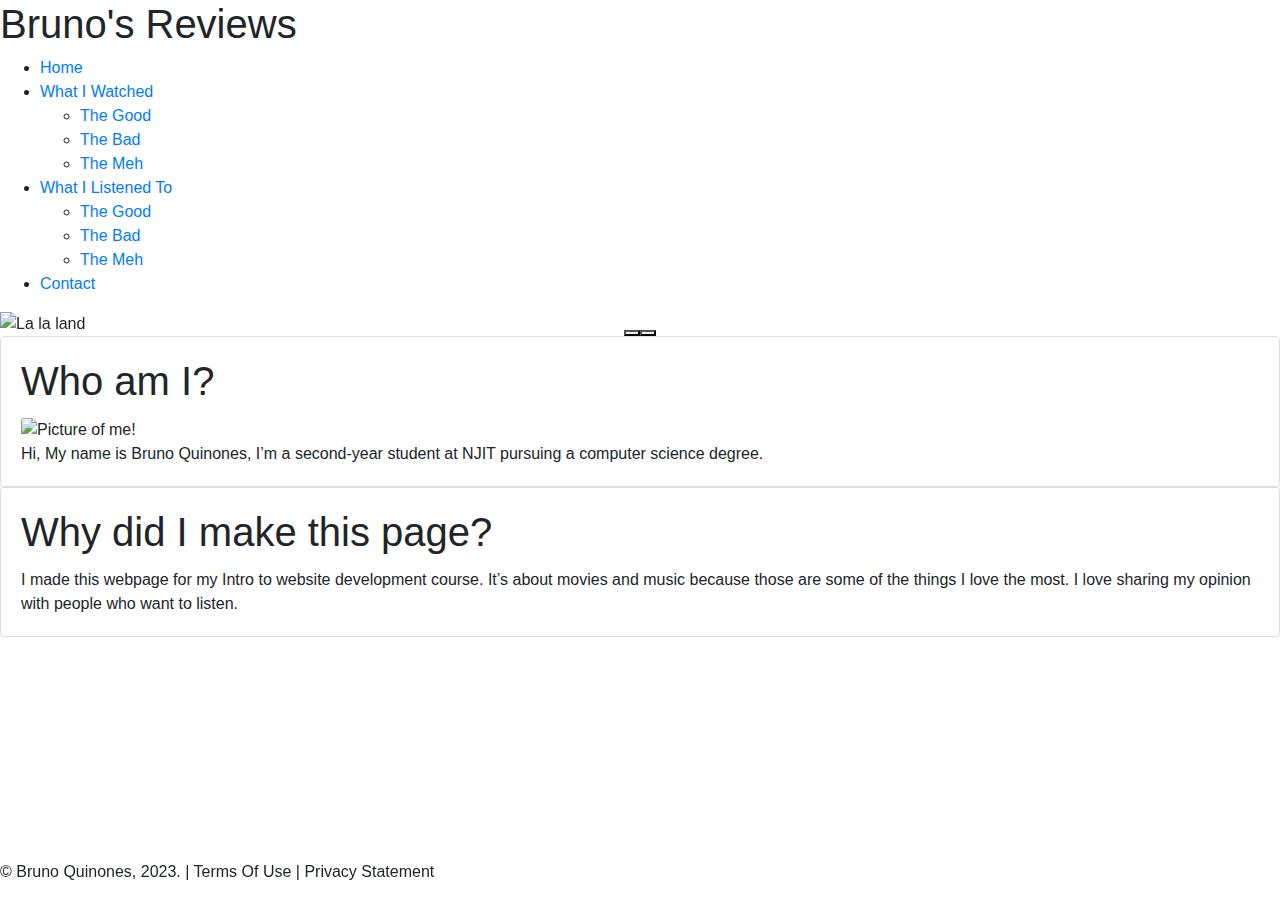
==== index.html @ ebfeff14 "Add files via upload" ====
<!-- DEVELOPER: Bruno Quinones, IS117-002, Spring 2023 -->
<!DOCTYPE html>


<html lang="en">
<head>
  <meta charset="UTF-8">
  <link rel="stylesheet" href="https://cdn.jsdelivr.net/npm/bootstrap@4.3.1/dist/css/bootstrap.min.css" integrity="sha384-ggOyR0iXCbMQv3Xipma34MD+dH/1fQ784/j6cY/iJTQUOhcWr7x9JvoRxT2MZw1T" crossorigin="anonymous">
  <link href="https://cdn.jsdelivr.net/npm/bootstrap@5.3.0-alpha3/dist/css/bootstrap.min.css" rel="stylesheet" integrity="sha384-KK94CHFLLe+nY2dmCWGMq91rCGa5gtU4mk92HdvYe+M/SXH301p5ILy+dN9+nJOZ" crossorigin="anonymous">
  <link rel="stylesheet" href="styles/main.css">
  <title>Bruno's Reviews</title>
</head>


<header>
  <h1 class="stars">Bruno's Reviews</h1>
</header>

<body>

  <nav id="nav_menu">
    <ul>
      <li><a href="index.html" class="current">Home</a></li>
      <li><a href="pages/wiw.html">What I Watched</a>
        <ul>

          <li><a href="pages/wiw.html#m_good">The Good</a></li>
          <li><a href="pages/wiw.html#m_bad">The Bad</a></li>
          <li><a href="pages/wiw.html#m_meh">The Meh</a></li>
        </ul>
      </li>

      <li><a href="pages/wil.html">What I Listened To</a>
        <ul>
          <li><a href="pages/wil.html#s_good">The Good</a></li>
          <li><a href="pages/wil.html#s_bad">The Bad</a></li>
          <li><a href="pages/wil.html#s_meh">The Meh</a></li>
        </ul>
      </li>
      <li><a href="pages/contact.html">Contact</a></li>
    </ul>
  </nav>

  <div id="carouselExampleCaptions" class="carousel slide" data-bs-ride="carousel">
    <div class="carousel-indicators">
      <button type="button" data-bs-target="#carouselExampleCaptions" data-bs-slide-to="0" class="active" aria-current="true" aria-label="Slide 1"></button>
      <button type="button" data-bs-target="#carouselExampleCaptions" data-bs-slide-to="1" aria-label="Slide 2"></button>
    </div>

    <div class="carousel-inner">
      <div class="carousel-item active">
        <img src="images/la.jpeg" class="d-block w-100" alt="La la land">
        <div class="carousel-caption d-none d-md-block">
          <h1>Movie of the week</h1>
          <h3>LA LA LAND</h3>
          <h5>Damien Chazelle | 2016</h5>
          <p>This is my favorite movie ever. Please Watch it if you haven't.</p>
        </div>
      </div>
      <div class="carousel-item song">
        <img src="images/wos.jpeg" class="d-block w-100" alt="Contando Ovejas">
        <div class="carousel-caption d-none d-md-block">
          <h1>Song of the week</h1>
          <h3>CONTANDO OVEJAS</h3>
          <h5>WOS | 2021</h5>
          <p>I've been blasting this song every day for the last month. Listen to it if you know spanish, and if you don't listen to it as well</p>
        </div>
      </div>
    </div>


    <script src="https://cdn.jsdelivr.net/npm/bootstrap@5.2.0/dist/js/bootstrap.bundle.min.js" integrity="sha384-A3rJD856KowSb7dwlZdYEkO39Gagi7vIsF0jrRAoQmDKKtQBHUuLZ9AsSv4jD4Xa" crossorigin="anonymous"></script>


  </div>



  <div class="cards-wrapper">
    <div class="card">

      <div class="card-body">
        <h1 class = "card-title">
          Who am I?
        </h1>
        <img class="card-img-top" src="images/profile_pic.jpeg" alt="Picture of me!">
        <p class="card-text">
          Hi, My name is Bruno Quinones, I’m a second-year student at NJIT pursuing a computer science degree.
        </p>
      </div>

    </div>

    <div class="card">
      <div class="card-body">
        <h1 class="card-title">
          Why did I make this page?
        </h1>
        <p class="card-text">
          I made this webpage for my Intro to website development course. It’s about movies and music because those are some of the things I love the most. I love sharing my opinion with people who want to listen.
        </p>
      </div>
    </div>
  </div>




</body>

<div class = "footer fixed-bottom">
  <p>&copy; Bruno Quinones, 2023. | Terms Of Use | Privacy Statement</p>
</div>

</html>
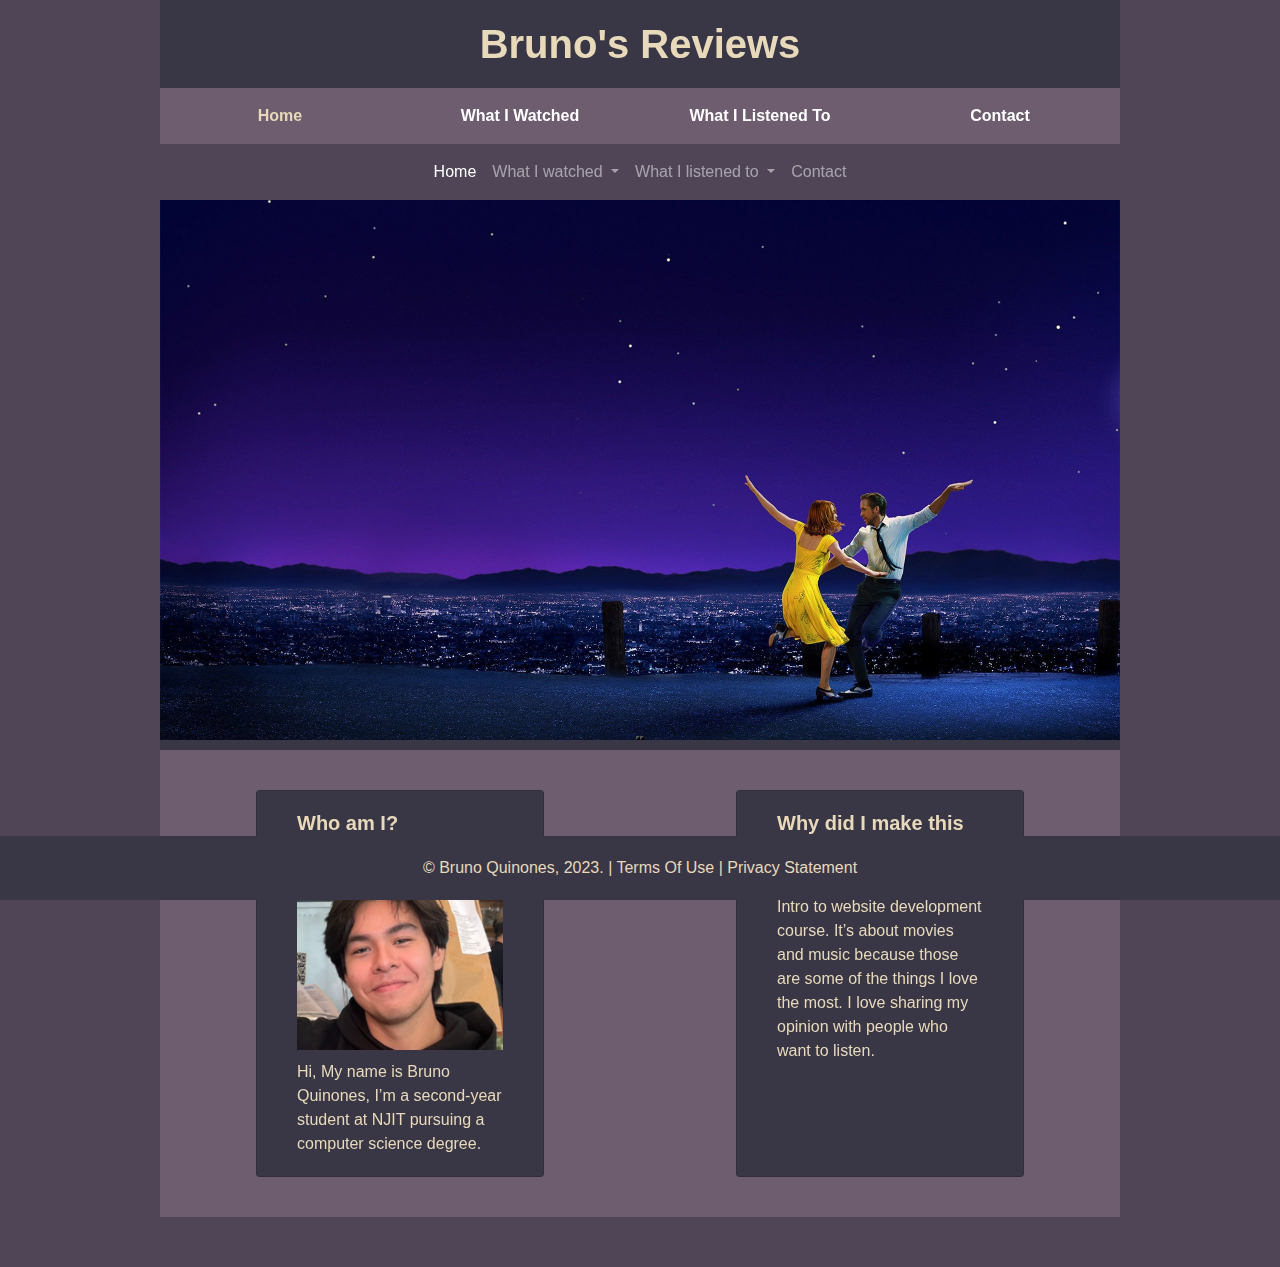
==== commit 34eabb4b: "Add files via upload" ====
--- a/index.html
+++ b/index.html
@@ -4,10 +4,18 @@
 
 <html lang="en">
 <head>
-  <meta charset="UTF-8">
-  <link rel="stylesheet" href="https://cdn.jsdelivr.net/npm/bootstrap@4.3.1/dist/css/bootstrap.min.css" integrity="sha384-ggOyR0iXCbMQv3Xipma34MD+dH/1fQ784/j6cY/iJTQUOhcWr7x9JvoRxT2MZw1T" crossorigin="anonymous">
-  <link href="https://cdn.jsdelivr.net/npm/bootstrap@5.3.0-alpha3/dist/css/bootstrap.min.css" rel="stylesheet" integrity="sha384-KK94CHFLLe+nY2dmCWGMq91rCGa5gtU4mk92HdvYe+M/SXH301p5ILy+dN9+nJOZ" crossorigin="anonymous">
+  <meta charset="utf-8">
+  <meta http-equiv="X-UA-Compatible" content="IE=edge">
+  <meta name="viewport" content="width=device-width, initial-scale=1.0">
+
+  <script src="https://code.jquery.com/jquery-3.2.1.slim.min.js" integrity="sha384-KJ3o2DKtIkvYIK3UENzmM7KCkRr/rE9/Qpg6aAZGJwFDMVNA/GpGFF93hXpG5KkN" crossorigin="anonymous"></script>
+  <script src="https://cdn.jsdelivr.net/npm/popper.js@1.12.9/dist/umd/popper.min.js" integrity="sha384-ApNbgh9B+Y1QKtv3Rn7W3mgPxhU9K/ScQsAP7hUibX39j7fakFPskvXusvfa0b4Q" crossorigin="anonymous"></script>
+  <script src="https://cdn.jsdelivr.net/npm/bootstrap@4.0.0/dist/js/bootstrap.min.js" integrity="sha384-JZR6Spejh4U02d8jOt6vLEHfe/JQGiRRSQQxSfFWpi1MquVdAyjUar5+76PVCmYl" crossorigin="anonymous"></script>
+  <link rel="stylesheet" href="https://cdn.jsdelivr.net/npm/bootstrap@4.0.0/dist/css/bootstrap.min.css" integrity="sha384-Gn5384xqQ1aoWXA+058RXPxPg6fy4IWvTNh0E263XmFcJlSAwiGgFAW/dAiS6JXm" crossorigin="anonymous">
+  <link href="https://cdn.jsdelivr.net/npm/bootstrap@5.0.2/dist/css/bootstrap.min.css" rel="stylesheet" integrity="sha384-EVSTQN3/azprG1Anm3QDgpJLIm9Nao0Yz1ztcQTwFspd3yD65VohhpuuCOmLASjC" crossorigin="anonymous">
   <link rel="stylesheet" href="styles/main.css">
+
+
   <title>Bruno's Reviews</title>
 </head>
 
@@ -17,91 +25,130 @@
 </header>
 
 <body>
+<nav id="nav_menu">
+  <ul>
+    <li><a href="index.html" class="current">Home</a></li>
+    <li><a href="pages/wiw.html" >What I Watched</a>
+      <ul>
+        <li><a href="pages/wiw.html#m_good">The Good</a></li>
+        <li><a href="pages/wiw.html#m_bad">The Bad</a></li>
+        <li><a href="pages/wiw.html#m_meh">The Meh</a></li>
+      </ul>
+    </li>
+    <li><a href="pages/wil.html">What I Listened To</a>
+      <ul>
+        <li><a href="pages/wil.html#s_good">The Good</a></li>
+        <li><a href="pages/wil.html#s_bad">The Bad</a></li>
+        <li><a href="pages/wil.html#s_meh">The Meh</a></li>
+      </ul>
+    </li>
+    <li><a href="pages/contact.html">Contact</a></li>
+  </ul>
+</nav>
 
-  <nav id="nav_menu">
-    <ul>
-      <li><a href="index.html" class="current">Home</a></li>
-      <li><a href="pages/wiw.html">What I Watched</a>
-        <ul>
+<nav class="navbar navbar-expand-lg navbar-dark shadow-5-strong ">
 
-          <li><a href="pages/wiw.html#m_good">The Good</a></li>
-          <li><a href="pages/wiw.html#m_bad">The Bad</a></li>
-          <li><a href="pages/wiw.html#m_meh">The Meh</a></li>
-        </ul>
+  <button class="navbar-toggler" type="button" data-toggle="collapse" data-target="#navbarNavDropdown" aria-controls="navbarNavDropdown" aria-expanded="false" aria-label="Toggle navigation">
+    <span class="navbar-toggler-icon"></span>
+  </button>
+  <div class="collapse navbar-collapse justify-content-center" id="navbarNavDropdown">
+    <ul class="navbar-nav">
+      <li class="nav-item active">
+        <a class="nav-link" href="index.html">Home <span class="sr-only">(current)</span></a>
       </li>
 
-      <li><a href="pages/wil.html">What I Listened To</a>
-        <ul>
-          <li><a href="pages/wil.html#s_good">The Good</a></li>
-          <li><a href="pages/wil.html#s_bad">The Bad</a></li>
-          <li><a href="pages/wil.html#s_meh">The Meh</a></li>
-        </ul>
+      <li class="nav-item dropdown">
+        <a class="nav-link dropdown-toggle" href="#" id="navbarDropdownMenuLink1" data-toggle="dropdown" aria-haspopup="true" aria-expanded="false">
+          What I watched
+        </a>
+        <div class="dropdown-menu" aria-labelledby="navbarDropdownMenuLink">
+          <a class="dropdown-item " href="pages/wiw.html#m_good">The Good</a>
+          <a class="dropdown-item" href="pages/wiw.html#m_bad">The Bad</a>
+          <a class="dropdown-item" href="pages/wiw.html#m_meh">The Meh</a>
+        </div>
       </li>
-      <li><a href="pages/contact.html">Contact</a></li>
+      <li class="nav-item dropdown">
+        <a class="nav-link dropdown-toggle" href="#" id="navbarDropdownMenuLink2" data-toggle="dropdown" aria-haspopup="true" aria-expanded="false">
+          What I listened to
+        </a>
+        <div class="dropdown-menu" aria-labelledby="navbarDropdownMenuLink">
+          <a class="dropdown-item" href="pages/wil.html#s_good">The Good</a>
+          <a class="dropdown-item" href="pages/wil.html#s_bad">The Bad</a>
+          <a class="dropdown-item" href="pages/wil.html#s_meh">The Meh</a>
+        </div>
+      </li>
+
+      <li class="nav-item">
+        <a class="nav-link" href="pages/contact.html">Contact</a>
+      </li>
+
+
     </ul>
-  </nav>
+  </div>
+</nav>
 
-  <div id="carouselExampleCaptions" class="carousel slide" data-bs-ride="carousel">
-    <div class="carousel-indicators">
-      <button type="button" data-bs-target="#carouselExampleCaptions" data-bs-slide-to="0" class="active" aria-current="true" aria-label="Slide 1"></button>
-      <button type="button" data-bs-target="#carouselExampleCaptions" data-bs-slide-to="1" aria-label="Slide 2"></button>
-    </div>
 
-    <div class="carousel-inner">
-      <div class="carousel-item active">
-        <img src="images/la.jpeg" class="d-block w-100" alt="La la land">
-        <div class="carousel-caption d-none d-md-block">
-          <h1>Movie of the week</h1>
-          <h3>LA LA LAND</h3>
-          <h5>Damien Chazelle | 2016</h5>
-          <p>This is my favorite movie ever. Please Watch it if you haven't.</p>
-        </div>
-      </div>
-      <div class="carousel-item song">
-        <img src="images/wos.jpeg" class="d-block w-100" alt="Contando Ovejas">
-        <div class="carousel-caption d-none d-md-block">
-          <h1>Song of the week</h1>
-          <h3>CONTANDO OVEJAS</h3>
-          <h5>WOS | 2021</h5>
-          <p>I've been blasting this song every day for the last month. Listen to it if you know spanish, and if you don't listen to it as well</p>
-        </div>
+
+<div id="carouselExampleCaptions" class="carousel slide" data-bs-ride="carousel">
+  <div class="carousel-indicators">
+    <button type="button" data-bs-target="#carouselExampleCaptions" data-bs-slide-to="0" class="active" aria-current="true" aria-label="Slide 1"></button>
+    <button type="button" data-bs-target="#carouselExampleCaptions" data-bs-slide-to="1" aria-label="Slide 2"></button>
+  </div>
+  <div class="carousel-inner">
+    <div class="carousel-item active">
+      <img src="images/la.jpeg" class="d-block w-100" alt="La la land">
+      <div class="carousel-caption">
+        <h1>Movie of the week</h1>
+        <h3>LA LA LAND</h3>
+        <h5>Damien Chazelle | 2016</h5>
+        <p>This is my favorite movie ever. Please Watch it if you haven't.</p>
       </div>
     </div>
+    <div class="carousel-item song">
+      <img src="images/wos.jpeg" class="d-block w-100" alt="Contando Ovejas">
+      <div class="carousel-caption ">
+        <h1>Song of the week</h1>
+        <h3>CONTANDO OVEJAS</h3>
+        <h5>WOS | 2021</h5>
+        <p>I've been blasting this song every day for the last month. Listen to it if you know spanish, and if you don't listen to it as well</p>
+      </div>
+    </div>
+  </div>
 
 
-    <script src="https://cdn.jsdelivr.net/npm/bootstrap@5.2.0/dist/js/bootstrap.bundle.min.js" integrity="sha384-A3rJD856KowSb7dwlZdYEkO39Gagi7vIsF0jrRAoQmDKKtQBHUuLZ9AsSv4jD4Xa" crossorigin="anonymous"></script>
+  <script src="https://cdn.jsdelivr.net/npm/bootstrap@5.2.0/dist/js/bootstrap.bundle.min.js" integrity="sha384-A3rJD856KowSb7dwlZdYEkO39Gagi7vIsF0jrRAoQmDKKtQBHUuLZ9AsSv4jD4Xa" crossorigin="anonymous"></script>
 
+
+</div>
+
+
+
+<div class="cards-wrapper">
+  <div class="card">
+
+    <div class="card-body">
+      <h1 class = "card-title">
+        Who am I?
+      </h1>
+      <img class="card-img-top" src="images/profile_pic.jpeg" alt="Picture of me!">
+      <p class="card-text">
+        Hi, My name is Bruno Quinones, I’m a second-year student at NJIT pursuing a computer science degree.
+      </p>
+    </div>
 
   </div>
 
-
-
-  <div class="cards-wrapper">
-    <div class="card">
-
-      <div class="card-body">
-        <h1 class = "card-title">
-          Who am I?
-        </h1>
-        <img class="card-img-top" src="images/profile_pic.jpeg" alt="Picture of me!">
-        <p class="card-text">
-          Hi, My name is Bruno Quinones, I’m a second-year student at NJIT pursuing a computer science degree.
-        </p>
-      </div>
-
-    </div>
-
-    <div class="card">
-      <div class="card-body">
-        <h1 class="card-title">
-          Why did I make this page?
-        </h1>
-        <p class="card-text">
-          I made this webpage for my Intro to website development course. It’s about movies and music because those are some of the things I love the most. I love sharing my opinion with people who want to listen.
-        </p>
-      </div>
+  <div class="card">
+    <div class="card-body">
+      <h1 class="card-title">
+        Why did I make this page?
+      </h1>
+      <p class="card-text">
+        I made this webpage for my Intro to website development course. It’s about movies and music because those are some of the things I love the most. I love sharing my opinion with people who want to listen.
+      </p>
     </div>
   </div>
+</div>
 
 
 
--- a/styles/main.css
+++ b/styles/main.css
@@ -0,0 +1,139 @@
+/*DEVELOPER: Bruno Quinones, IS117-002, Spring 2023 */
+*{
+  margin: 0;
+  padding: 0;
+}
+
+header h1{
+  font-weight: bold;
+  color: #E7D9BA;
+  padding-top: 20px;
+  padding-bottom: 20px;
+  text-align: center;
+  display: block;
+  margin: 0;
+}
+
+.card-title{
+  font-weight: bold;
+  font-size: 20px;
+}
+
+#carouselExampleCaptions{
+  z-index: -1;
+}
+
+.carousel-inner{
+  padding: 0;
+  background-color: #393646;
+}
+
+.carousel-item img{
+  float: right;
+}
+
+.carousel-caption{
+  text-align: left;
+  font-weight: bold;
+  color: #E7D9BA;
+  text-shadow: 1px 1px 2px pink;
+}
+
+.stars{
+  background-image: url("final_project/images/background.jpeg");
+  background-color: #393646;
+}
+
+body{
+  font-family: Arial, Helvetica, sans-serif;
+  font-size: 100%;
+  width: 98%;
+  max-width: 960px;
+  margin: 0 auto;
+  /*border: 3px solid #931420;*/
+  background-color: #4F4557;
+  padding-bottom: 50px;
+}
+img{
+  max-width: 100%;
+  padding-bottom: 10px;
+
+}
+.cards-wrapper{
+  padding:40px 0;
+  display: flex;
+  background-color: #6D5D6E;
+}
+.card{
+  padding: 0 40px;
+  width: 30%;
+  margin: 0 auto;
+  background-color: #393646;!important;
+}
+
+.card-body{
+  padding: 20px 0;
+  color: #E7D9BA;
+}
+
+#nav_menu ul{
+  display: flex;
+  flex-basis: 100%;
+  justify-content: space-between;
+  list-style-type: none;
+  margin: 0;
+  padding: 0;
+  position: relative;
+}
+
+#nav_menu ul li {
+  flex-basis: 30%;
+}
+#nav_menu ul li a {
+  display: block;
+  text-align: center;
+  padding: 1em 0;
+  text-decoration: none;
+  background-color: #6D5D6E;
+  color: white;
+  font-weight: bold;
+  margin-top: 0;
+  z-index: initial;
+}
+#nav_menu a.current {
+  color: #E7D9BA;
+}
+#nav_menu ul ul {
+  width: 25%;
+  display: none;
+  position: absolute;
+  top: 100%;
+}
+#nav_menu ul li:hover > ul {
+  display: block;
+}
+
+#nav_menu > ul::after {
+  content: "";
+  display: block;
+}
+
+#nav_menu ul li ul a:hover{
+  color: #F4EEE0;
+}
+#nav_menu ul li a:hover{
+  color: #F4EEE0;
+}
+
+
+
+
+.footer {
+  background-color: #393646;
+
+}
+.footer p {
+  text-align: center;
+  color: #E7D9BA;
+  margin: 20px;
+}
